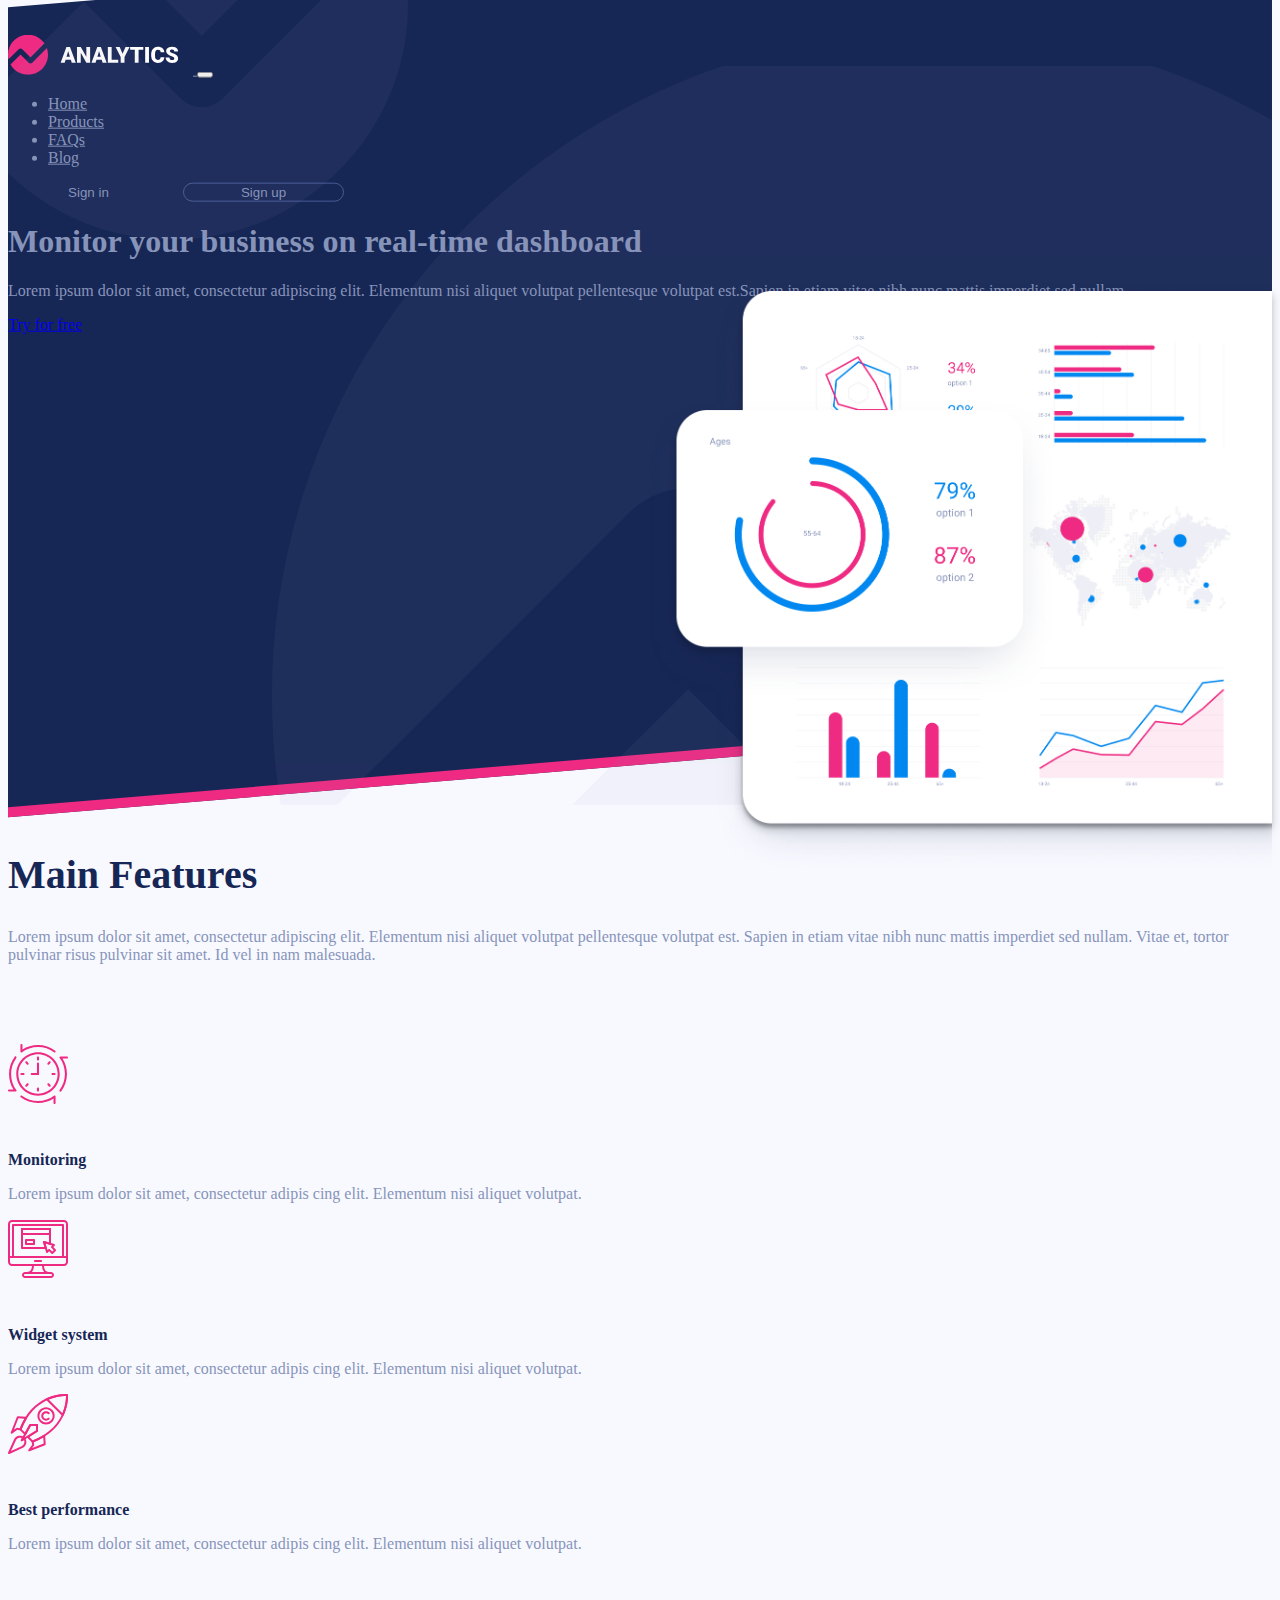
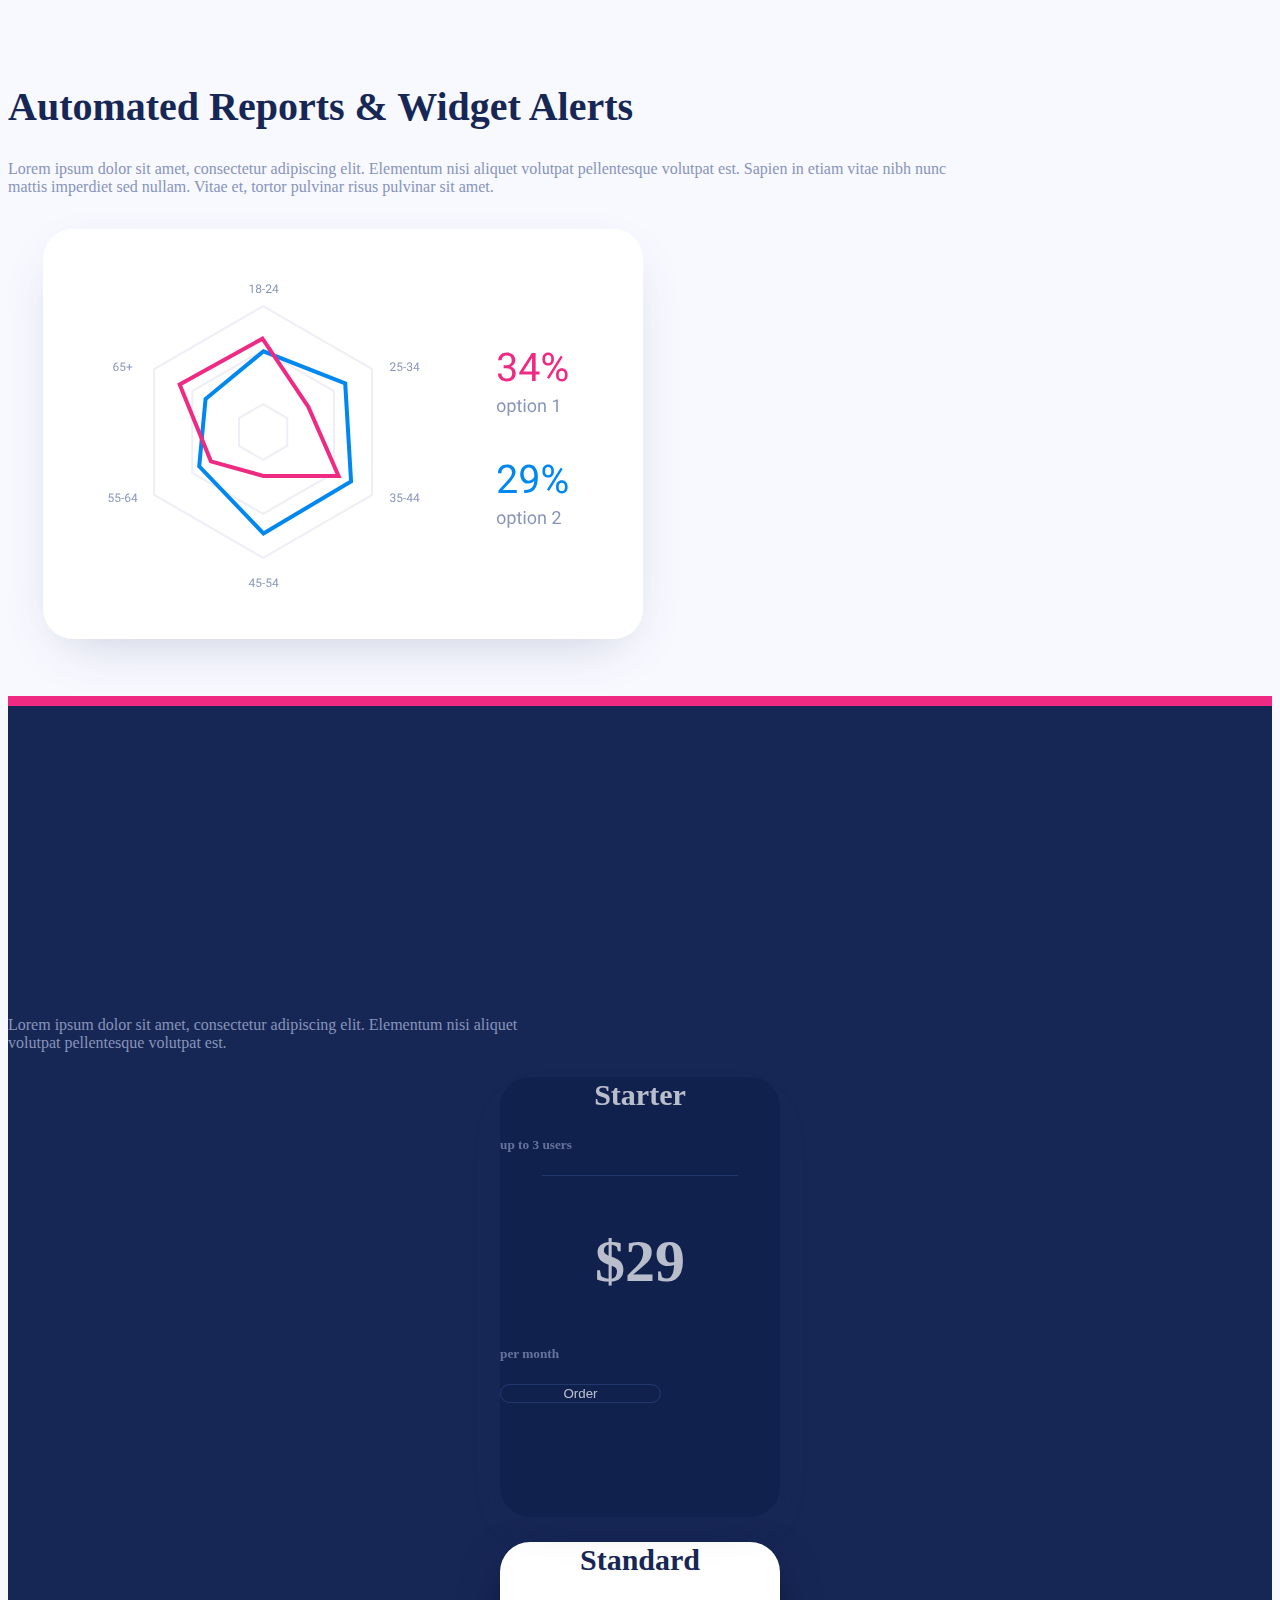
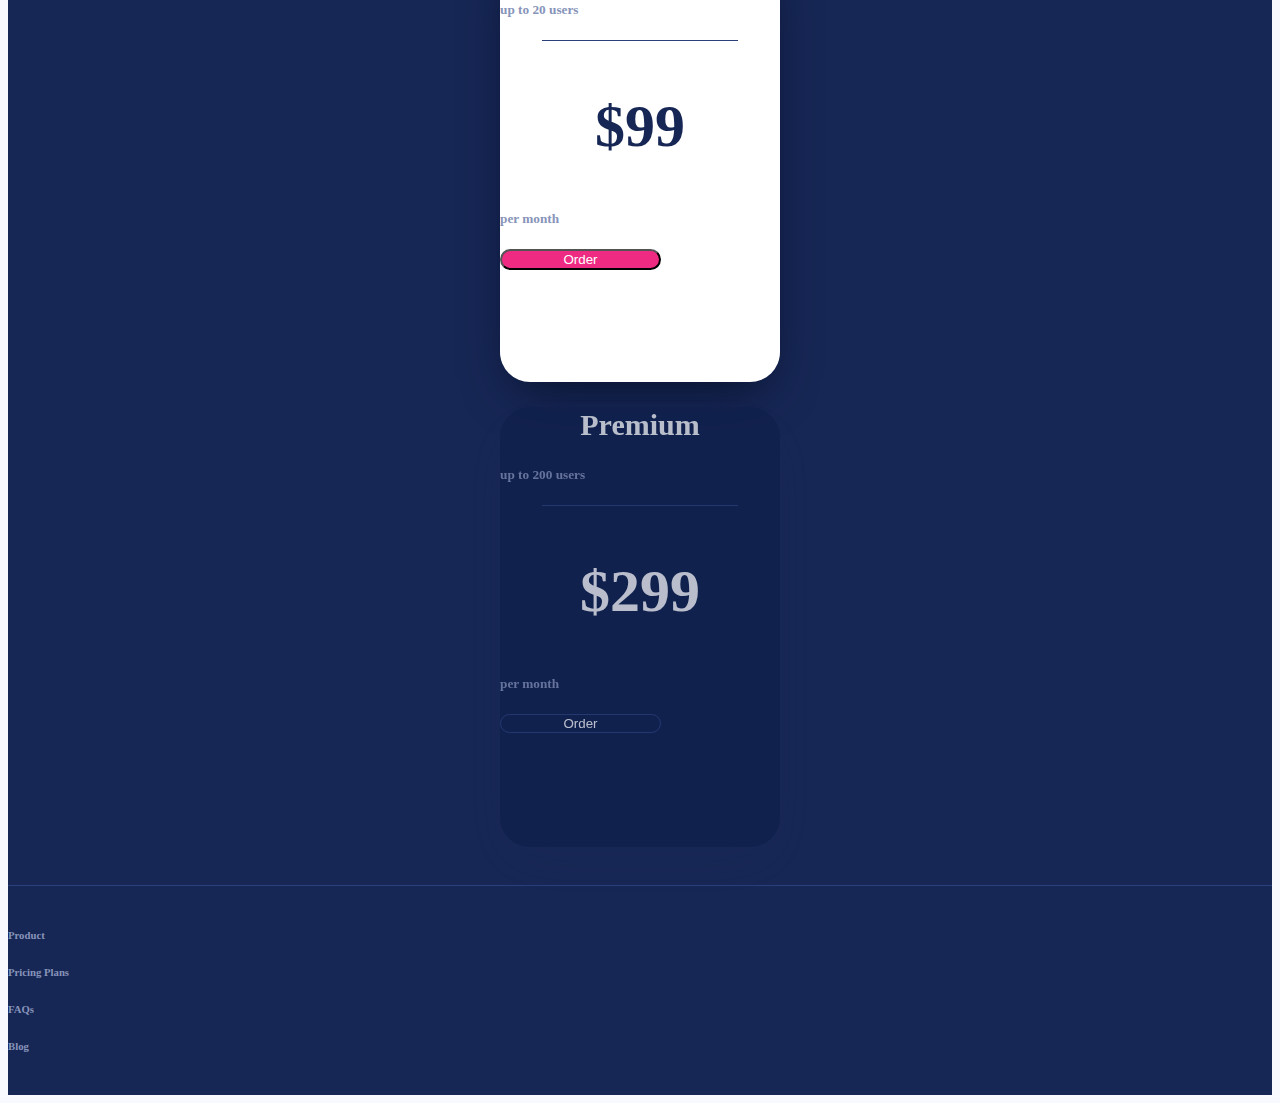
==== index.html @ e66c3a63 "commit one" ====
<!DOCTYPE html>
<html lang="en">
<head>
  <meta charset="UTF-8">
  <meta name="viewport" content="width=device-width, initial-scale=1.0">

  <link href="https://cdn.jsdelivr.net/npm/bootstrap@5.0.0-beta1/dist/css/bootstrap.min.css" rel="stylesheet"
    integrity="sha384-giJF6kkoqNQ00vy+HMDP7azOuL0xtbfIcaT9wjKHr8RbDVddVHyTfAAsrekwKmP1" crossorigin="anonymous">

  <link rel="stylesheet" href="style.css">
  <title>Analytics App</title>
</head>
<body>
  <section class="hero">
    <div class="hero-wrapper">
      <img class="img-fluid top-left" src="images/subtract-1.svg" />
      <img class="img-fluid bottom-right" src="images/subtract-2.svg" />
      
      <!-- NAVBAR -->
      <div class="container">
        <div class="row">
          <div class="col-sm-12">
            <nav id="nav-menu" class="navbar navbar-expand-lg navbar-dark bg-transparent">
              <div class="container-fluid" style="padding: 0;">
                <a class="navbar-brand" href="#">
                  <img src="images/logo.svg" />
                </a>
                <button class="navbar-toggler" type="button" data-bs-toggle="collapse"
                  data-bs-target="#navbarSupportedContent" aria-controls="navbarSupportedContent" aria-expanded="false"
                  aria-label="Toggle navigation">
                  <span class="navbar-toggler-icon"></span>
                </button>
                <div class="collapse navbar-collapse" id="navbarSupportedContent">
                  <ul class="navbar-nav me-auto mb-2 mb-lg-0">
                    <li class="nav-item">
                      <a class="nav-link active" aria-current="page" href="#">Home</a>
                    </li>
                    <li class="nav-item">
                      <a class="nav-link" href="#">Products</a>
                    </li>
                    <li class="nav-item">
                      <a class="nav-link" href="#">FAQs</a>
                    </li>
                    <li class="nav-item">
                      <a class="nav-link" href="#">Blog</a>
                    </li>
                  </ul>
                  <div class="d-flex">
                    <button class="btn menu-btn" type="submit">Sign in</button>
                    <button class="btn menu-btn" type="submit">Sign up</button>
                  </div>
                </div>
              </div>
            </nav>
          </div>
        </div>
      </div>
      
      <!-- HERO CONTENTS -->
      <div class="container h-100">
        <div class="row h-75 align-items-center justify-content-between g-0">
          <div class="col-sm-12 col-md-5">
            <div class="w-100 h-100">
              <div>
                <h1 class="text-white fw-bold">Monitor your business on real-time dashboard</h1>
                <p class="text-white">Lorem ipsum dolor sit amet, consectetur adipiscing elit. Elementum nisi aliquet volutpat
                  pellentesque
                  volutpat
                  est.Sapien in etiam vitae nibh nunc mattis imperdiet sed nullam.</p>
                <a href="#">Try for free</a>
              </div>
            </div>
          </div>
          <div class="col-sm-6">
            <img class="hero-img d-none d-md-block" src="images/main-screen.png" class="img-fluid w-100" />
          </div>
        </div>
      </div>
    </div>
  </section>

  <section>
    <div class="container">
      <div class="row justify-content-center">
        <div class="col-sm-10">
          <div class="w-100 mt-5 text-center">
            <h2 class="section-heading">Main Features</h2>
            <p class="px-md-5">Lorem ipsum dolor sit amet, consectetur adipiscing elit. Elementum nisi aliquet volutpat pellentesque volutpat est.
            Sapien in etiam vitae nibh nunc mattis imperdiet sed nullam. Vitae et, tortor pulvinar risus pulvinar sit amet. Id vel
            in nam malesuada.</p>
          </div>
        </div>
      </div>
      <div class="row" style="margin-top: 80px;">
        <div class="col-sm-4">
          <div class="text-center">
            <img src="images/icons/Icon.svg" alt="icon" class="features-icon">
            <h3 class="section-subheading">Monitoring</h3>
            <p>Lorem ipsum dolor sit amet, consectetur adipis
cing elit. Elementum nisi aliquet volutpat.</p>
          </div>
        </div>
        <div class="col-sm-4">
          <div class="text-center">
            <img src="images/icons/Icon-1.svg" alt="icon" class="features-icon">
            <h3 class="section-subheading">Widget system</h3>
            <p>Lorem ipsum dolor sit amet, consectetur adipis
cing elit. Elementum nisi aliquet volutpat.</p>
          </div>
        </div>
        <div class="col-sm-4">
          <div class="text-center">
            <img src="images/icons/Icon-2.svg" alt="icon" class="features-icon">
            <h3 class="section-subheading">Best performance</h3>
            <p>Lorem ipsum dolor sit amet, consectetur adipis
cing elit. Elementum nisi aliquet volutpat.</p>
          </div>
        </div>
      </div>
    </div>
  </section>

  <section style="margin-top: 130px;">
    <div class="container">
      <div class="row">
        <div class="col-sm-6">
          <div class="features-text h-100 d-flex justify-content-center flex-column">
            <h2 class="section-heading">
              Automated Reports & Widget Alerts
            </h2>
            <p>Lorem ipsum dolor sit amet, consectetur adipiscing elit. Elementum nisi aliquet volutpat pellentesque volutpat est.
            Sapien in etiam vitae nibh nunc mattis imperdiet sed nullam. Vitae et, tortor pulvinar risus pulvinar sit amet.</p>
          </div>
        </div>
        <div class="col-sm-6">
          <div class="w-100">
            <img src="images/reports.svg" class="img-fluid" alt="">
          </div>
        </div>
      </div>
    </div>
  </section>

  <section class="pricing">
    <div class="pricing-wrapper">
      <img class="img-fluid bottom-right" src="Subtract-07.svg" alt="">

      <div class="container">
        <div class="row">
          <div class="col-sm-12">
            <div class="w-100 mt-5 text-center">
              <h2 class="text-white section-heading">Pricing Plans</h2>
              <p class="px-md-5">
                Lorem ipsum dolor sit amet, consectetur adipiscing elit. Elementum nisi aliquet <br>
                volutpat pellentesque volutpat est.
              </p>
            </div>
          </div>
        </div>
  
        <div class="row text-center pt-5 pb-5">
  
          <div class="col-md-4">
            <div class="box-one text-center pt-5">
              <h2 class="text-center text-white bottom-text-one">Starter</h2>
              <h5 class="pt-2">up to 3 users</h5>
              <span class="line pt-4 "></span>
              <h2 class="text-white box-text pt-4">$29</h2>
              <h5 class="pb-5">per month</h5>
              <button class="btn footer-btn-one" type="submit">Order</button>
            </div>
          </div>
  
          <div class="col-md-4">
            <div class="box-two text-center pt-5">
              <h2 class="text-center bottom-text-two">Standard</h2>
              <h5 class="pt-2">up to 20 users</h5>
              <span class="line pt-4 "></span>
              <h2 class="box-text pt-4 box-two-h5">$99</h2>
              <h5 class="pb-5">per month</h5>
              <button class="btn footer-btn-two" type="submit">Order</button>
            </div>
          </div>
  
          <div class="col-md-4">
            <div class="box-one text-center pt-5">
              <h2 class="text-center text-white bottom-text-one">Premium</h2>
              <h5 class="pt-2">up to 200 users</h5>
              <span class="line pt-4 "></span>
              <h2 class="text-white box-text pt-4">$299</h2>
              <h5 class="pb-5">per month</h5>
              <button class="btn footer-btn-one" type="submit">Order</button>
            </div>
          </div>
        </div>
  
        <div class="container">
          <br>
          <span class="line-two"></span>
          <div class="row d-flex justify-content-between">
            <div class="col-md-2">
  
              <div class="footer-logo">
                <img src="/" alt="">
              </div>
            </div>
  
            <div class="col-md-4">
              <div class="d-flex ">
                <h6 class="me-3">Product</h6>
                <h6 class="me-3">Pricing Plans</h6>
                <h6 class="me-3">FAQs</h6>
                <h6 class="me-3">Blog</h6>
              </div>
            </div>
  
            <div class="col-md-2">
              <div class="footer-socials">
                <img class="me-3" src="images/Facebook.svg" alt="">
                <img class="me-3" src="images/Twitter.svg" alt="">
                <img class="me-3" src="images/Instagram.svg" alt="">
              </div>
            </div>
  
          </div>
        </div>
      </div>
    </div>
  </section>

  <script src="https://cdn.jsdelivr.net/npm/bootstrap@5.0.0-beta1/dist/js/bootstrap.bundle.min.js"
    integrity="sha384-ygbV9kiqUc6oa4msXn9868pTtWMgiQaeYH7/t7LECLbyPA2x65Kgf80OJFdroafW" crossorigin="anonymous"></script>
</body>
</html>
---- style.css ----
:root {
  --text-main: #172755;
  --text-secondary: #8794ba;
  --theme-pink: #ef2a82;
}

body {
  background-color: #f8f9ff;
  color: var(--text-secondary);
}

.section-heading {
  font-weight: bold;
  font-size: 40px;
  line-height: 47px;
  color: var(--text-main);
  margin-bottom: 30px;
}

/* @media (max-width: 576px) {
  .section-heading {
    text-align: center;
  }
} */

.section-subheading {
  font-weight: bold;
  font-size: 16px;
  line-height: 19px;
  color: var(--text-main);
  margin-bottom: 15px;
}

.hero {
  width: 100%;
  height: 800px;
  background-color: #172755;
  border-bottom: 10px solid var(--theme-pink);
  position: relative;
  /* overflow: hidden; */
  transform: skew(0, -4.76deg) translateY(calc(50vw / -12));
}

.hero > * {
  transform: skew(0, 4.76deg);
}

.hero-wrapper {
  position: relative;
  height: 800px;
  width: 100%;
  padding-top: 50px;
}

@media (max-width: 767px) {
  .hero {
    min-height: 500px;
    height: auto;
  }

  .hero-wrapper {
    overflow: hidden;
    min-height: 500px;
    height: auto;
  }
}

.hero .top-left {
  position: absolute;
  top: 0;
  left: 0;
  max-width: 400px;
}

.hero .bottom-right {
  position: absolute;
  bottom: 0;
  right: 0;
  max-width: 1000px;
}

#nav-menu {
  margin-top: 30px;
}

#nav-menu a {
  color: var(--text-secondary);
}

.menu-btn:first-of-type {
  border: none;
  margin-right: 10px;
}

.menu-btn {
  width: 161px;
  border: 1px solid #465b95;
  border-radius: 68px;
  background-color: transparent;
  color: var(--text-secondary);
}

.menu-btn:hover {
  color: var(--theme-pink);
}

.hero-img {
  position: absolute;
  right: 0;
  bottom: -70px;
  width: 50%;
  height: 600px;
  object-fit: cover;
  object-position: left;
  filter: drop-shadow(0px 4px 4px rgba(0, 0, 0, 0.25));
}

.features-icon {
  margin-bottom: 26px;
}

.features-text {
  width: 75%;
}

@media (max-width: 576px) {
  .features-text {
    width: 100%;
    text-align: center;
  }
}

.pricing {
  width: 100%;
  min-height: 1225px;
  background-color: #172755;
  border-top: 10px solid #ef2a82;
  position: relative;
  /* transform: skew(0, -4.76deg); */
  /* overflow: hidden; */
  /* clip-path: polygon(100% 0, 100% 100%, 0% 100%, 0 30%); */
}

/* .pricing > * {
  transform: skew(0, 4.76deg);
} */

.pricing-wrapper {
  position: relative;
  width: 100%;
  padding-top: 200px;
}

.pricing .bottom-right {
  position: absolute;
  right: 0;
  bottom: 0;
  max-width: 1500px;
}

.box-one {
  height: 440px;
  background: #0f1f4b;
  opacity: 0.7;
  box-shadow: 0px 18px 50px -15px rgba(25, 42, 89, 0.2);
  border-radius: 30px;
  width: 280px;
  max-width: 100%;
  margin: 20px auto;
}

.box-two {
  height: 440px;
  background: #ffffff;
  box-shadow: 0px 18px 50px -15px #060f28;
  border-radius: 30px;
  width: 280px;
  max-width: 100%;
  margin: 20px auto;
}

h5 {
  color: var(--text-secondary);
}

.line {
  margin-top: 10px;
  border-bottom: 1px solid;
  color: #2a407c;
  display: block;
  width: 70%;
  margin-bottom: 20px;
  margin: auto;
}

.line-two {
  margin-top: 10px;
  border-bottom: 1px solid;
  color: #2a407c;
  display: block;
  width: 100%;
  margin-bottom: 20px;
  margin: auto;
}

.bottom-text-one {
  font-weight: bold;
  font-size: 30px;
  line-height: 35px;
  text-align: center;
  color: #ffffff;
}

.bottom-text-two {
  font-weight: bold;
  font-size: 30px;
  line-height: 35px;
  text-align: center;
  color: #172755;
}

.box-text {
  font-weight: bold;
  font-size: 60px;
  line-height: 70px;
  text-align: center;
  color: #ffffff;
}

.box-two-h5 {
  font-style: normal;
  font-weight: bold;
  font-size: 60px;
  line-height: 70px;
  text-align: center;
  color: #172755;
}

.footer-btn-one {
  width: 161px;
  border: 1px solid #2a407c;
  box-sizing: border-box;
  border-radius: 68px;
  background-color: transparent;
  color: #ffffff;
}

.footer-btn-two {
  width: 161px;
  /* border: 1px solid #2A407C; */
  box-sizing: border-box;
  border-radius: 68px;
  background-color: #ef2a82;
  color: #ffffff;
}
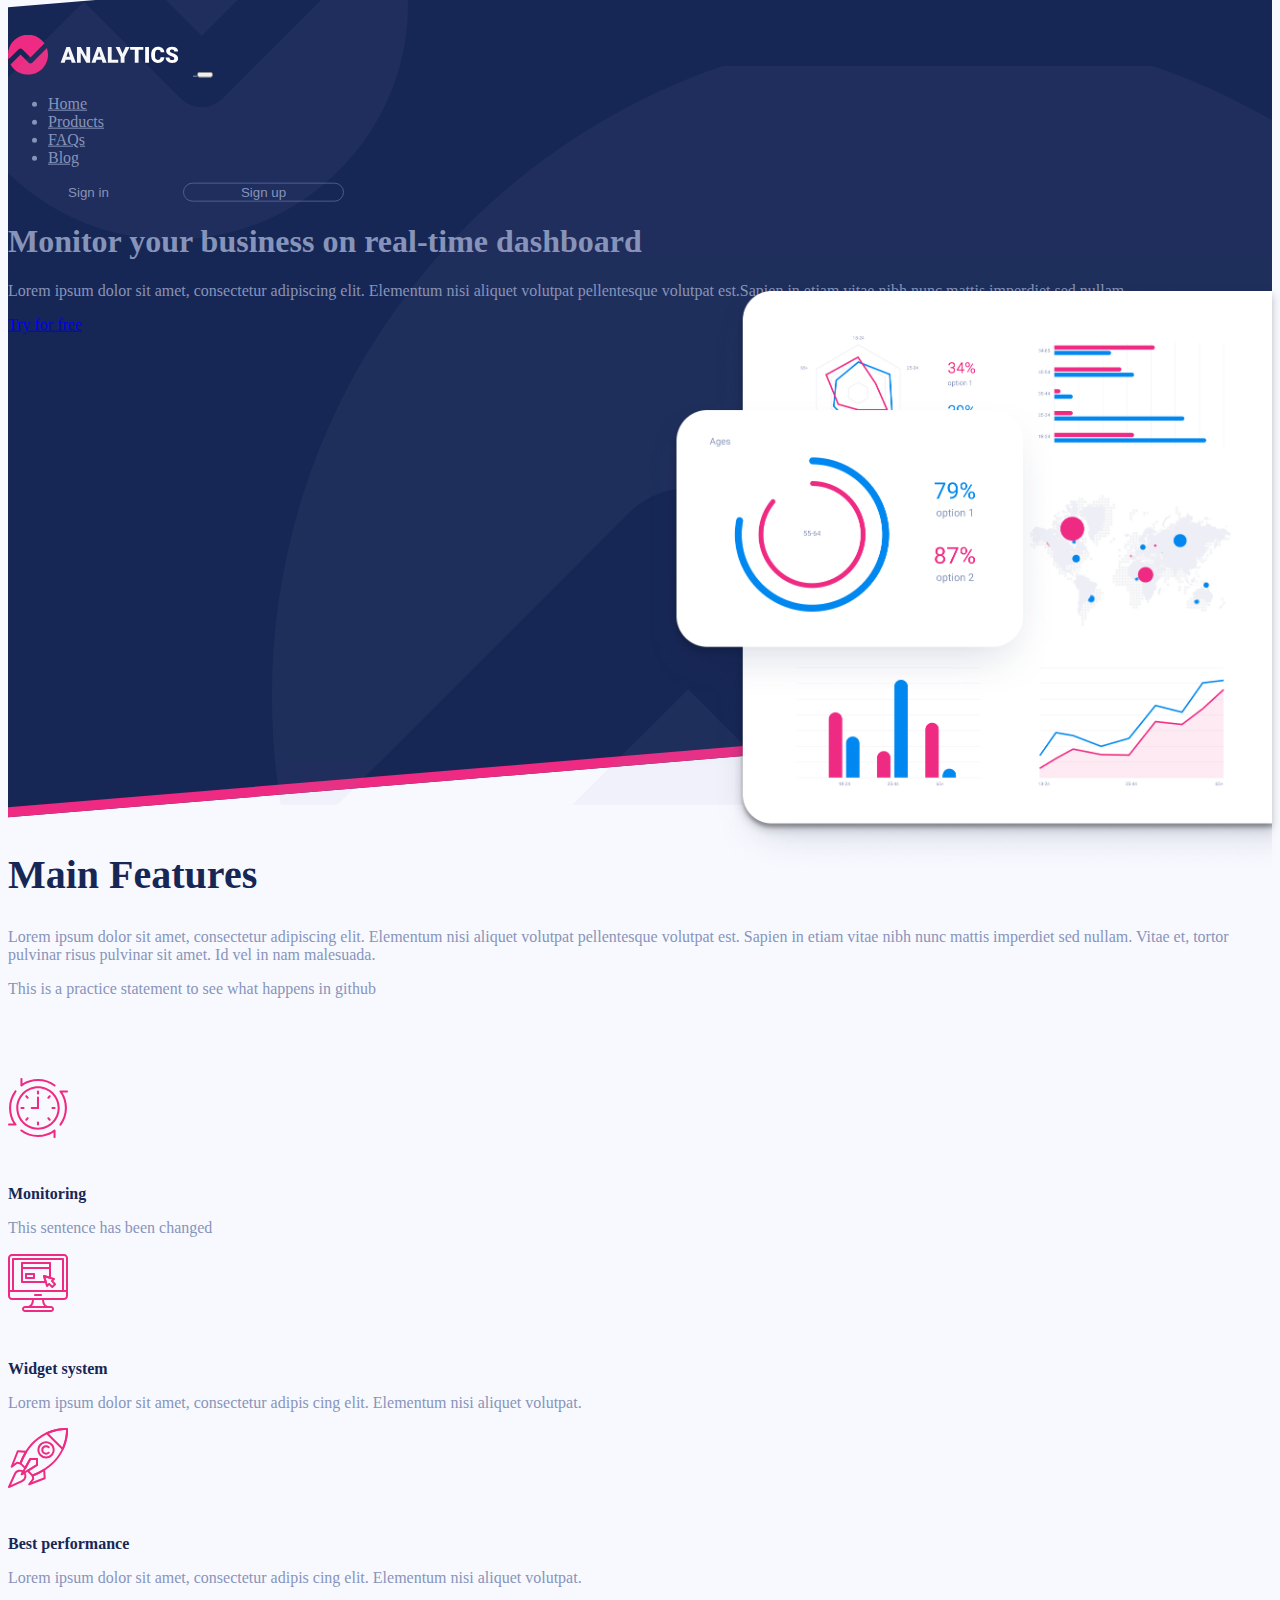
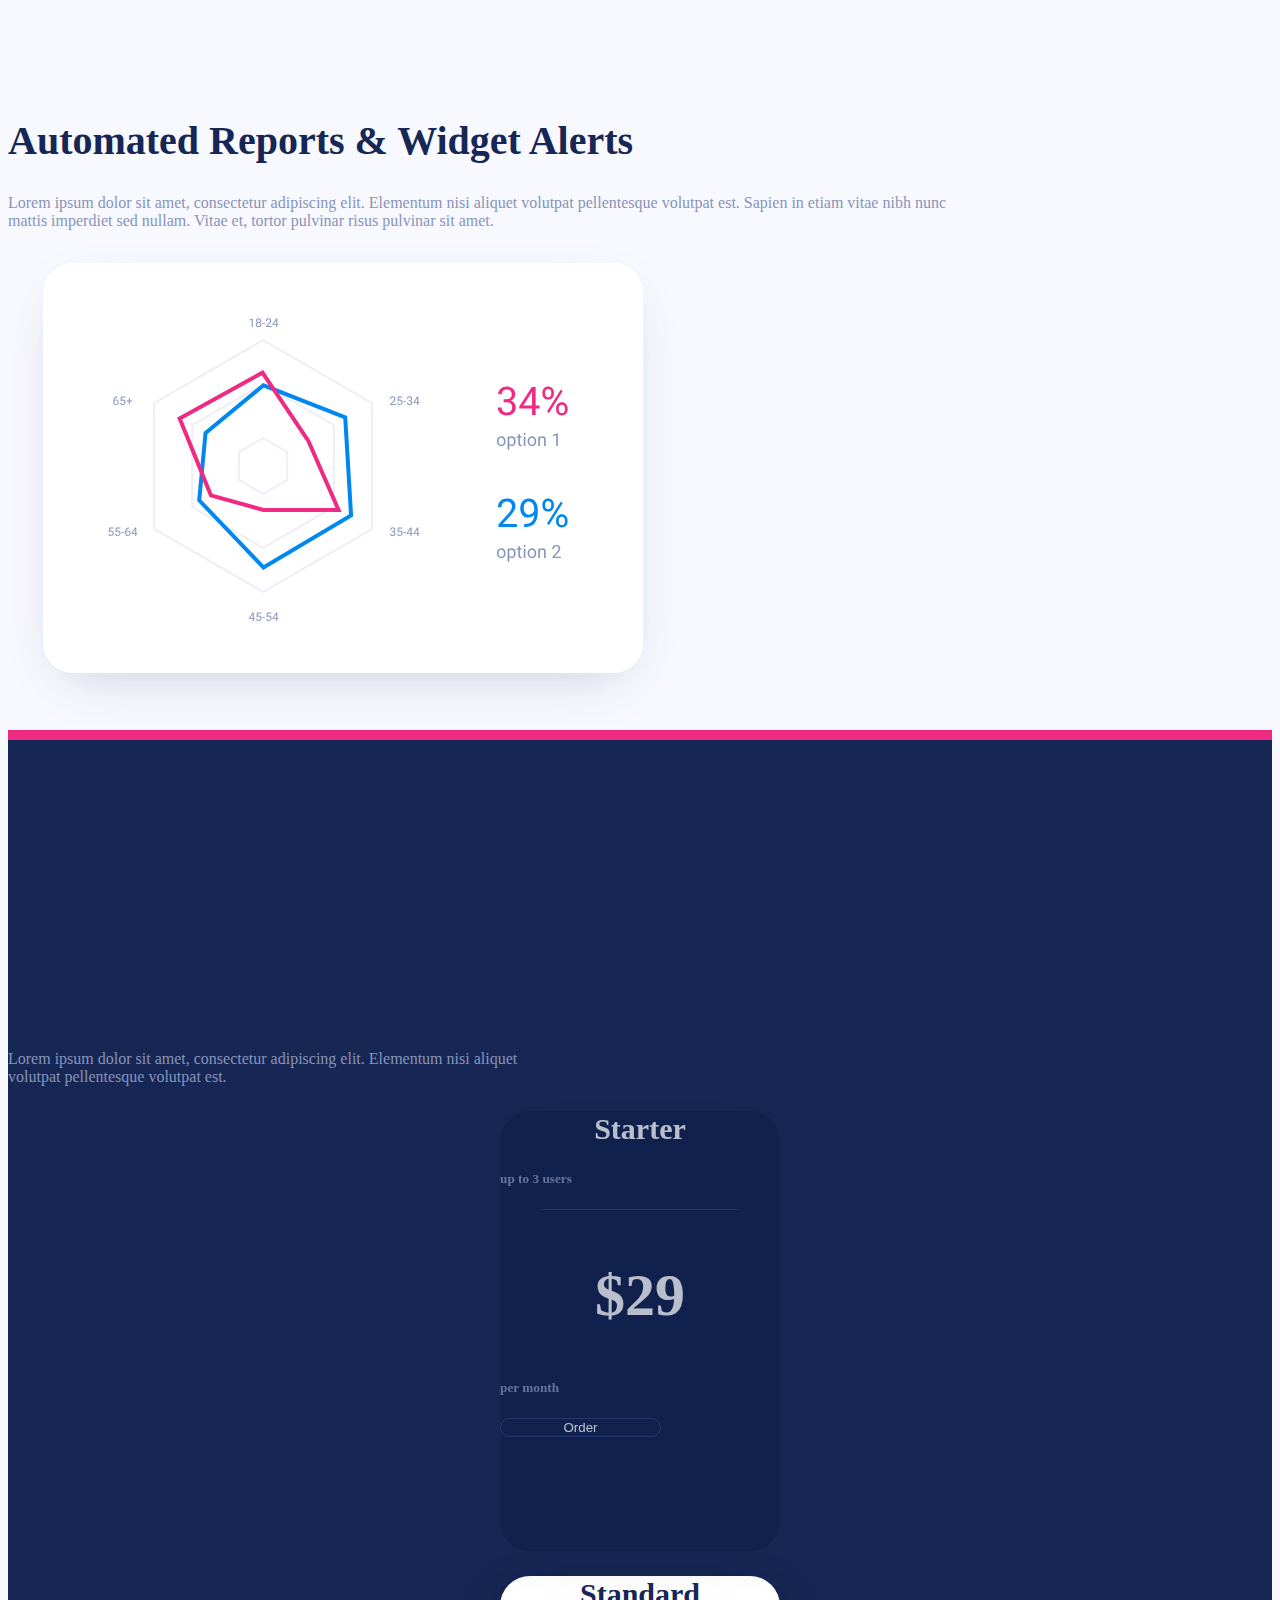
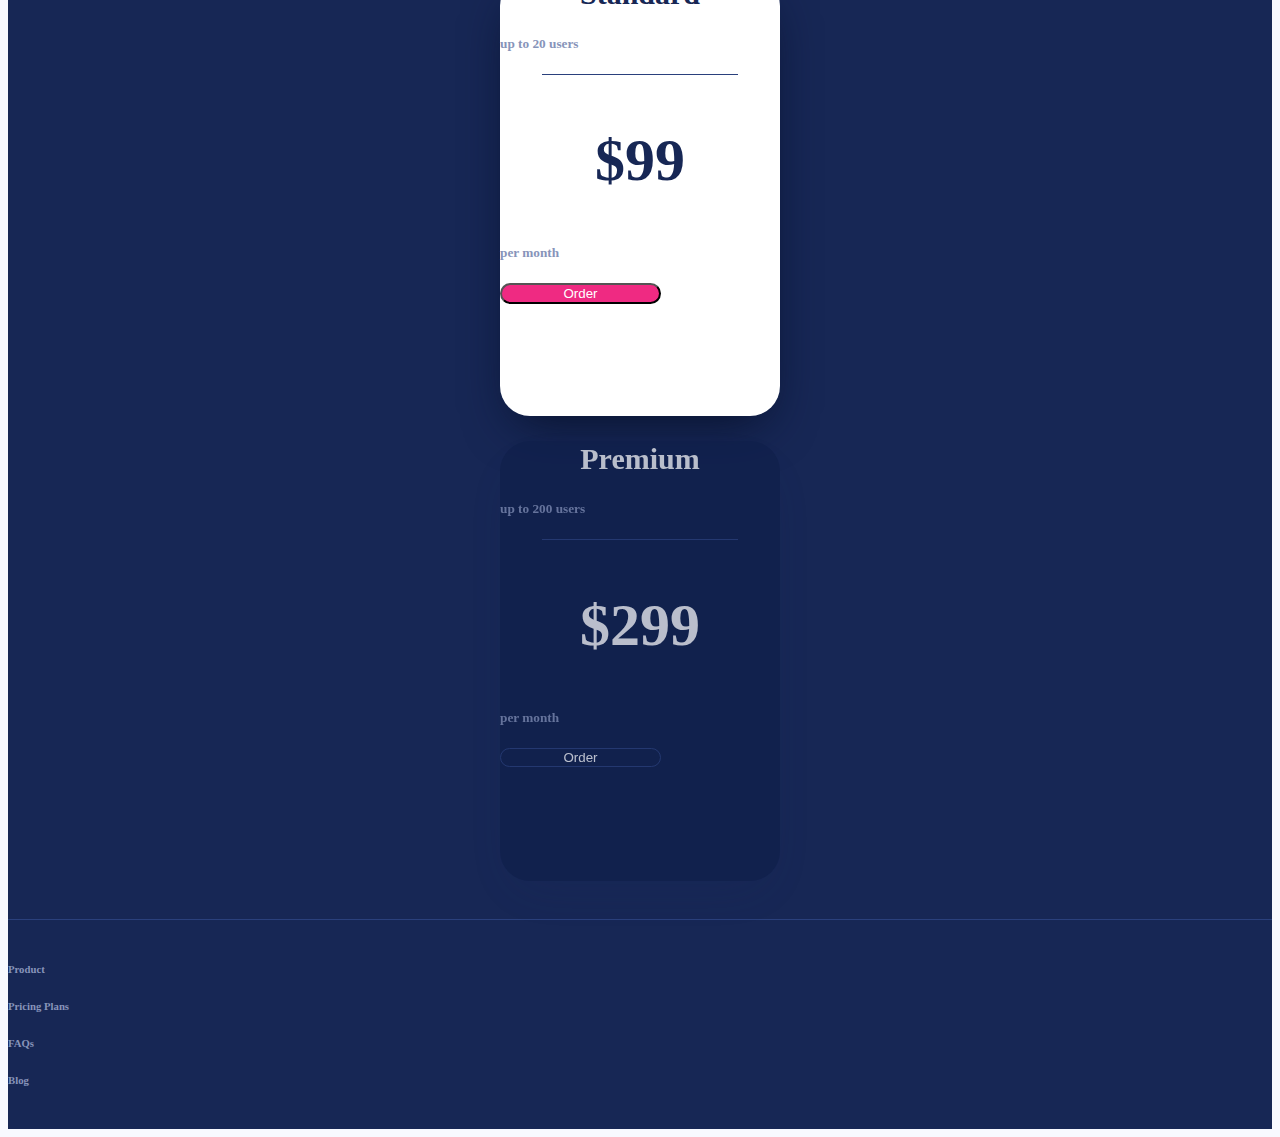
==== commit 196a9991: "I changed some p tags in html file" ====
--- a/index.html
+++ b/index.html
@@ -88,6 +88,9 @@
             <p class="px-md-5">Lorem ipsum dolor sit amet, consectetur adipiscing elit. Elementum nisi aliquet volutpat pellentesque volutpat est.
             Sapien in etiam vitae nibh nunc mattis imperdiet sed nullam. Vitae et, tortor pulvinar risus pulvinar sit amet. Id vel
             in nam malesuada.</p>
+            <p>
+              This is a practice statement to see what happens in github
+            </p>
           </div>
         </div>
       </div>
@@ -96,8 +99,7 @@
           <div class="text-center">
             <img src="images/icons/Icon.svg" alt="icon" class="features-icon">
             <h3 class="section-subheading">Monitoring</h3>
-            <p>Lorem ipsum dolor sit amet, consectetur adipis
-cing elit. Elementum nisi aliquet volutpat.</p>
+            <p>This sentence has been changed</p>
           </div>
         </div>
         <div class="col-sm-4">
